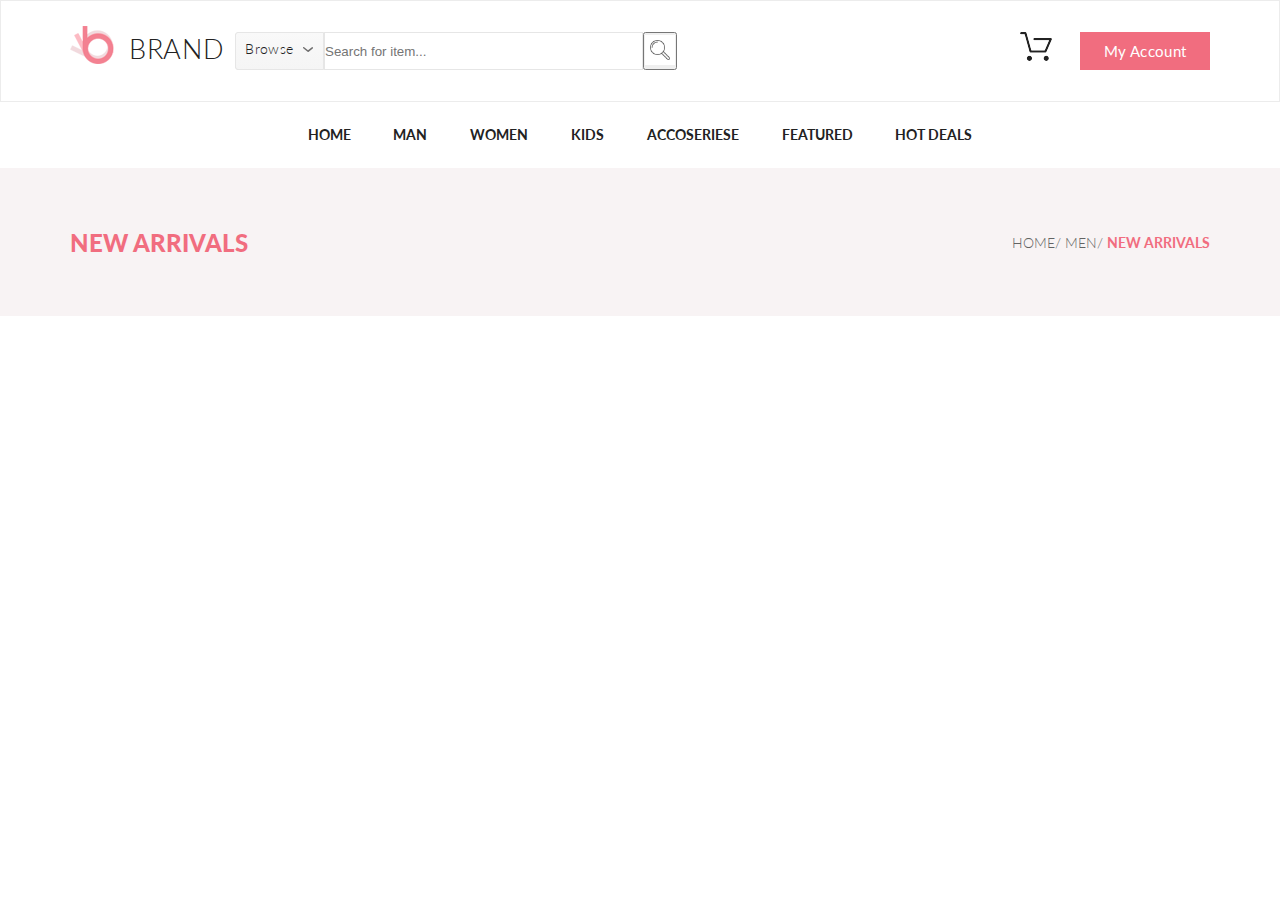
==== checkout.html @ 33805ab3 "homework 5" ====
<!DOCTYPE html>
<html lang="en">
<head>
    <meta charset="UTF-8">
    <meta name="viewport" content="width=device-width, initial-scale=1.0">
    <link rel="stylesheet" href="style/style.css">
    <link rel="preconnect" href="https://fonts.googleapis.com">
    <link rel="preconnect" href="https://fonts.gstatic.com" crossorigin>
    <link href="https://fonts.googleapis.com/css2?family=Lato:wght@900&display=swap" rel="stylesheet">
    <link href="https://fonts.googleapis.com/css2?family=Lato:ital,wght@0,300;0,400;0,700;0,900;1,300&display=swap"
    rel="stylesheet">
    <title>Products</title>
</head>
<body>
    <header>
        <div class="head_nav container">
            <div class="left_butt_head">
                <div class="logo_head">
                    <a class="imgLogo" href="#"><img src="img/logo.png" alt=""></a>
                    <h1 class="logo_text">BRAN<span class="logo_span">D</span></h1>
                </div>
                <div class="browse_searcher">
                    <div class="browseButt">
                        <details class="browse">
                            <summary class="browse_button"><span class="browse_heading">Browse</span> <svg width="11" height="5" viewBox="0 0 11 5" fill="none" xmlns="http://www.w3.org/2000/svg">
                                <path d="M5.00214 5.00214C4.83521 5.00247 4.67343 4.94433 4.54488 4.83782L0.258102 1.2655C0.112196 1.14422 0.0204417 0.969958 0.00302325 0.781035C-0.0143952 0.592112 0.0439493 0.404007 0.165221 0.258101C0.286493 0.112196 0.460759 0.0204417 0.649682 0.00302327C0.838605 -0.0143952 1.02671 0.043949 1.17262 0.165221L5.00214 3.36602L8.83167 0.279536C8.90475 0.220188 8.98884 0.175869 9.0791 0.149125C9.16937 0.122382 9.26403 0.113741 9.35764 0.1237C9.45126 0.133659 9.54198 0.162021 9.6246 0.207156C9.70722 0.252292 9.7801 0.313311 9.83906 0.386705C9.90449 0.460167 9.95405 0.546351 9.98462 0.639855C10.0152 0.733359 10.0261 0.83217 10.0167 0.930097C10.0073 1.02802 9.97784 1.12296 9.93005 1.20895C9.88227 1.29494 9.81723 1.37013 9.73904 1.42982L5.45225 4.88068C5.32002 4.97036 5.16154 5.01312 5.00214 5.00214Z" fill="#6F6E6E"/>
                                </svg>
                                </summary>
                            <div class="browse_box">
                                <h3 class="mega-title">Women</h3>
                                <a href="#" class="mega-link">Dresses</a>
                                <a href="#" class="mega-link">Tops</a>
                                <a href="#" class="mega-link">Sweaters/Knits</a>
                                <a href="#" class="mega-link">Jackets/Coats</a>
                                <a href="#" class="mega-link">Blazers</a>
                                <a href="#" class="mega-link">Denim</a>
                                <a href="#" class="mega-link">Leggings/Pants</a>
                                <a href="#" class="mega-link">Skirts/Shorts</a>
                                <a href="#" class="mega-link">Accessories</a>
                                <h3 class="mega-title">Man</h3>
                                <a href="#" class="mega-link">Dresses</a>
                                <a href="#" class="mega-link">Tops</a>
                                <a href="#" class="mega-link">Sweaters/Knits</a>
                                <a href="#" class="mega-link">Jackets/Coats</a>
                                <a href="#" class="mega-link">Blazers</a>
                                <a href="#" class="mega-link">Denim</a>
                            </div>
                        </details>
                    </div>
                    <div class="searcher">
                        <input class="searcher_input" type="text" placeholder="Search for item...">
                    </div>
                    <button class="subButt"><img class="lupSubBatt" src="img/lupa.png" alt=""></button>
                </div>
            </div>
            <div class="right_butt_head">
                <div class="basketHead">
                    <details class="basket">
                        <summary class="basket_summary"><img src="img/basket.png" alt="" class="basketImg"></summary>
                        <div class="basket_box">
                            <div class="basket_box-content1">
                                <img class="basket_box-img" src="img/basketBoxImg1.png" alt="">
                                <div class="basket_box-text">
                                    <h3 class="basket_box-heading">Rebox Zane</h3>
                                    <div class="basket_box-star">
                                        <img class="basket_star-icon" src="img/starIcon.png" alt="">
                                        <img class="basket_star-icon" src="img/starIcon.png" alt="">
                                        <img class="basket_star-icon" src="img/starIcon.png" alt="">
                                        <img class="basket_star-icon" src="img/starIcon.png" alt="">
                                        <img class="basket_star-icon" src="img/starIcon.png" alt="">
                                    </div>
                                    <p class="basket_price">1  x   $250</p>
                                </div>
                            </div>
                            <div class="basket_box-content2">
                                <img class="basket_box-img" src="img/basketBoxImg2.png" alt="">
                                <div class="basket_box-text">
                                    <h3 class="basket_box-heading">Rebox Zane</h3>
                                    <div class="basket_box-star">
                                        <img class="basket_star-icon" src="img/starIcon.png" alt="">
                                        <img class="basket_star-icon" src="img/starIcon.png" alt="">
                                        <img class="basket_star-icon" src="img/starIcon.png" alt="">
                                        <img class="basket_star-icon" src="img/starIcon.png" alt="">
                                        <img class="basket_star-icon" src="img/starIcon.png" alt="">
                                    </div>
                                    <p class="basket_price">1  x   $250</p>
                                </div>
                            </div>
                            <div class="basket_total-text">
                                <h3 class="basket_total-heading">Total</h3>
                                <p class="basket_total-price">$500.00</p>
                            </div>
                            <button class="basket_box-button">Checkout</button>
                            <button class="basket_box-button basket_box-butt2">Go to cart</button>
                        </div>
                    </details>
                </div>
                <div class="myAccountButt">
                    <button class="account_button">My Account</button>
                </div>
            </div>
        </div>
    </header>
    <article>
        <nav class="navigation">
            <div class="contein">
                <ul class="menu">
                    <li class="menu-list"><a href="#" class="nav__link">Home</a></li>
                    <li class="menu-list"><a href="#" class="nav__link">Man</a>
                    <div class="mega-box">
                        <div class="menu-item">
                            <h3 class="mega-title">Man</h3>
                            <a href="#" class="mega-link">Dresses</a>
                            <a href="#" class="mega-link">Tops</a>
                            <a href="#" class="mega-link">Sweaters/Knits</a>
                            <a href="#" class="mega-link">Jackets/Coats</a>
                            <a href="#" class="mega-link">Blazers</a>
                            <a href="#" class="mega-link">Denim</a>
                            <a href="#" class="mega-link">Leggings/Pants</a>
                            <a href="#" class="mega-link">Skirts/Shorts</a>
                            <a href="#" class="mega-link">Accessories</a>
                        </div>
                        <div class="menu-item">
                            <h3 class="mega-title">Man</h3>
                            <a href="#" class="mega-link">Dresses</a>
                            <a href="#" class="mega-link">Tops</a>
                            <a href="#" class="mega-link">Sweaters/Knits</a>
                            <a href="#" class="mega-link">Jackets/Coats</a>
                            <h3 class="mega-title mega-subtitle">Man</h3>
                            <a href="#" class="mega-link">Dresses</a>
                            <a href="#" class="mega-link">Tops</a>
                            <a href="#" class="mega-link">Sweaters/Knits</a>
                        </div>
                        <div class="menu-item">
                            <h3 class="mega-title">Man</h3>
                            <a href="#" class="mega-link">Dresses</a>
                            <a href="#" class="mega-link">Tops</a>
                            <a href="#" class="mega-link">Sweaters/Knits</a>
                            <a href="#" class="mega-link">Jackets/Coats</a>
                            <img src="img/menu_banner.png" alt="" class="menu_banner">
                        </div>
                    </div>
                    </li>
                    <li class="menu-list center-menu-women"><a href="#" class="nav__link">Women</a>
                        <div class="mega-box menu-element">
                            <div class="menu-item">
                                <h3 class="mega-title">Women</h3>
                                <a href="#" class="mega-link">Dresses</a>
                                <a href="#" class="mega-link">Tops</a>
                                <a href="#" class="mega-link">Sweaters/Knits</a>
                                <a href="#" class="mega-link">Jackets/Coats</a>
                                <a href="#" class="mega-link">Blazers</a>
                                <a href="#" class="mega-link">Denim</a>
                                <a href="#" class="mega-link">Leggings/Pants</a>
                                <a href="#" class="mega-link">Skirts/Shorts</a>
                                <a href="#" class="mega-link">Accessories</a>
                            </div>
                            <div class="menu-item">
                                <h3 class="mega-title">Women</h3>
                                <a href="#" class="mega-link">Dresses</a>
                                <a href="#" class="mega-link">Tops</a>
                                <a href="#" class="mega-link">Sweaters/Knits</a>
                                <a href="#" class="mega-link">Jackets/Coats</a>
                                <h3 class="mega-title mega-subtitle">Women</h3>
                                <a href="#" class="mega-link">Dresses</a>
                                <a href="#" class="mega-link">Tops</a>
                                <a href="#" class="mega-link">Sweaters/Knits</a>
                            </div>
                            <div class="menu-item">
                                <h3 class="mega-title">Women</h3>
                                <a href="#" class="mega-link">Dresses</a>
                                <a href="#" class="mega-link">Tops</a>
                                <a href="#" class="mega-link">Sweaters/Knits</a>
                                <a href="#" class="mega-link">Jackets/Coats</a>
                                <img src="img/menu_banner.png" alt="" class="menu_banner">
                            </div>
                        </div>
                    </li>
                    <li class="menu-list center-menu-kids"><a href="#" class="nav__link">Kids</a>
                        <div class="mega-box menu-element-kid">
                            <div class="menu-item">
                                <h3 class="mega-title">Kids</h3>
                                <a href="#" class="mega-link">Dresses</a>
                                <a href="#" class="mega-link">Tops</a>
                                <a href="#" class="mega-link">Sweaters/Knits</a>
                                <a href="#" class="mega-link">Jackets/Coats</a>
                                <a href="#" class="mega-link">Blazers</a>
                                <a href="#" class="mega-link">Denim</a>
                                <a href="#" class="mega-link">Leggings/Pants</a>
                                <a href="#" class="mega-link">Skirts/Shorts</a>
                                <a href="#" class="mega-link">Accessories</a>
                            </div>
                            <div class="menu-item">
                                <h3 class="mega-title">Kids</h3>
                                <a href="#" class="mega-link">Dresses</a>
                                <a href="#" class="mega-link">Tops</a>
                                <a href="#" class="mega-link">Sweaters/Knits</a>
                                <a href="#" class="mega-link">Jackets/Coats</a>
                                <h3 class="mega-title mega-subtitle">Kids</h3>
                                <a href="#" class="mega-link">Dresses</a>
                                <a href="#" class="mega-link">Tops</a>
                                <a href="#" class="mega-link">Sweaters/Knits</a>
                            </div>
                            <div class="menu-item">
                                <h3 class="mega-title">Kids</h3>
                                <a href="#" class="mega-link">Dresses</a>
                                <a href="#" class="mega-link">Tops</a>
                                <a href="#" class="mega-link">Sweaters/Knits</a>
                                <a href="#" class="mega-link">Jackets/Coats</a>
                                <img src="img/menu_banner.png" alt="" class="menu_banner">
                            </div>
                        </div>
                    </li>
                    <li class="menu-list center-menu-access"><a href="#" class="nav__link">Accoseriese</a>
                        <div class="mega-box menu-element-acces">
                            <div class="menu-item">
                                <h3 class="mega-title">Accoseriese</h3>
                                <a href="#" class="mega-link">Dresses</a>
                                <a href="#" class="mega-link">Tops</a>
                                <a href="#" class="mega-link">Sweaters/Knits</a>
                                <a href="#" class="mega-link">Jackets/Coats</a>
                                <a href="#" class="mega-link">Blazers</a>
                                <a href="#" class="mega-link">Denim</a>
                                <a href="#" class="mega-link">Leggings/Pants</a>
                                <a href="#" class="mega-link">Skirts/Shorts</a>
                                <a href="#" class="mega-link">Accessories</a>
                            </div>
                            <div class="menu-item">
                                <h3 class="mega-title">Accoseriese</h3>
                                <a href="#" class="mega-link">Dresses</a>
                                <a href="#" class="mega-link">Tops</a>
                                <a href="#" class="mega-link">Sweaters/Knits</a>
                                <a href="#" class="mega-link">Jackets/Coats</a>
                                <h3 class="mega-title mega-subtitle">Accoseriese</h3>
                                <a href="#" class="mega-link">Dresses</a>
                                <a href="#" class="mega-link">Tops</a>
                                <a href="#" class="mega-link">Sweaters/Knits</a>
                            </div>
                            <div class="menu-item">
                                <h3 class="mega-title">Accoseriese</h3>
                                <a href="#" class="mega-link">Dresses</a>
                                <a href="#" class="mega-link">Tops</a>
                                <a href="#" class="mega-link">Sweaters/Knits</a>
                                <a href="#" class="mega-link">Jackets/Coats</a>
                                <img src="img/menu_banner.png" alt="" class="menu_banner">
                            </div>
                        </div>
                    </li>
                    <li class="menu-list last"><a href="#" class="nav__link">Featured</a>
                        <div class="mega-box">
                            <div class="menu-item">
                                <h3 class="mega-title">Featured</h3>
                                <a href="#" class="mega-link">Dresses</a>
                                <a href="#" class="mega-link">Tops</a>
                                <a href="#" class="mega-link">Sweaters/Knits</a>
                                <a href="#" class="mega-link">Jackets/Coats</a>
                                <a href="#" class="mega-link">Blazers</a>
                                <a href="#" class="mega-link">Denim</a>
                                <a href="#" class="mega-link">Leggings/Pants</a>
                                <a href="#" class="mega-link">Skirts/Shorts</a>
                                <a href="#" class="mega-link">Accessories</a>
                            </div>
                            <div class="menu-item">
                                <h3 class="mega-title">Featured</h3>
                                <a href="#" class="mega-link">Dresses</a>
                                <a href="#" class="mega-link">Tops</a>
                                <a href="#" class="mega-link">Sweaters/Knits</a>
                                <a href="#" class="mega-link">Jackets/Coats</a>
                                <h3 class="mega-title mega-subtitle">Featured</h3>
                                <a href="#" class="mega-link">Dresses</a>
                                <a href="#" class="mega-link">Tops</a>
                                <a href="#" class="mega-link">Sweaters/Knits</a>
                            </div>
                            <div class="menu-item">
                                <h3 class="mega-title">Featured</h3>
                                <a href="#" class="mega-link">Dresses</a>
                                <a href="#" class="mega-link">Tops</a>
                                <a href="#" class="mega-link">Sweaters/Knits</a>
                                <a href="#" class="mega-link">Jackets/Coats</a>
                                <img src="img/menu_banner.png" alt="" class="menu_banner">
                            </div>
                        </div>
                    </li>
                    <li class="menu-list last"><a href="#" class="nav__link">Hot Deals</a>
                        <div class="mega-box">
                            <div class="menu-item">
                                <h3 class="mega-title">Hot Deals</h3>
                                <a href="#" class="mega-link">Dresses</a>
                                <a href="#" class="mega-link">Tops</a>
                                <a href="#" class="mega-link">Sweaters/Knits</a>
                                <a href="#" class="mega-link">Jackets/Coats</a>
                                <a href="#" class="mega-link">Blazers</a>
                                <a href="#" class="mega-link">Denim</a>
                                <a href="#" class="mega-link">Leggings/Pants</a>
                                <a href="#" class="mega-link">Skirts/Shorts</a>
                                <a href="#" class="mega-link">Accessories</a>
                            </div>
                            <div class="menu-item">
                                <h3 class="mega-title">Hot Deals</h3>
                                <a href="#" class="mega-link">Dresses</a>
                                <a href="#" class="mega-link">Tops</a>
                                <a href="#" class="mega-link">Sweaters/Knits</a>
                                <a href="#" class="mega-link">Jackets/Coats</a>
                                <h3 class="mega-title mega-subtitle">Hot Deals</h3>
                                <a href="#" class="mega-link">Dresses</a>
                                <a href="#" class="mega-link">Tops</a>
                                <a href="#" class="mega-link">Sweaters/Knits</a>
                            </div>
                            <div class="menu-item">
                                <h3 class="mega-title">Hot Deals</h3>
                                <a href="#" class="mega-link">Dresses</a>
                                <a href="#" class="mega-link">Tops</a>
                                <a href="#" class="mega-link">Sweaters/Knits</a>
                                <a href="#" class="mega-link">Jackets/Coats</a>
                                <img src="img/menu_banner.png" alt="" class="menu_banner">
                            </div>
                        </div>
                    </li>
                </ul>
            </div>
        </nav>
    </article>
    <section>
        <div class="product-content">
            <div class="main-content container">
                <h1 class="main-content_title">New Arrivals</h1>
                <div class="main-content_nav">
                    <a href="#" class="main-content_nav">Home/</a>
                    <a href="#" class="main-content_nav">Men/</a>
                    <a href="#" class="main-content_nav main-content_current">New Arrivals</a>
                </div>
            </div>
        </div>
    </section>
</body>
</html>
---- style/style.css ----
* {
  margin: 0;
  padding: 0;
  text-decoration: none;
}

body {
  box-sizing: border-box;
  scroll-behavior: smooth;
  margin: 0 auto;
}

.container {
  margin: 0 auto;
  max-width: 1140px;
}

header {
  min-height: 100px;
  background-color: #ffffff;
  border: 1px solid #ececec;
  margin: 0 auto;
}

.logo_head {
  width: 59px;
  height: 51px;
}

.logo_text {
  font-family: Lato;
  font-size: 27px;
  line-height: 15px;
  font-weight: 300;
  text-transform: uppercase;
  letter-spacing: 0.025em;
  color: #222222;
  margin-top: 40px;
}
.logo_text_span {
  font-weight: 900;
  color: #f16d7f;
}

.logo_head {
  width: 168px;
  display: flex;
}

.imgLogo {
  width: 59px;
  height: 51px;
  margin-top: 25px;
}

.head_nav {
  display: flex;
  justify-content: space-between;
}

.left_butt_head {
  width: 607px;
  display: flex;
  justify-content: space-between;
}

.browse_searcher {
  width: 450px;
  display: flex;
  gap: 0;
  margin-top: 31px;
  height: 38px;
}

.browseButt {
  position: relative;
}

.browse {
  width: 87px;
  background-color: #cdcdcc;
  background-image: linear-gradient(180deg, #f9f9f9 0%, #f5f5f5 100%);
  border: 1px solid #e6e6e6;
  border-radius: 3px 0px 0px 3px;
  height: 36px;
  cursor: pointer;
}
.browse_button {
  display: flex;
  justify-content: space-evenly;
  align-items: center;
}
.browse_heading {
  font-family: Lato;
  font-size: 14px;
  line-height: 32px;
  font-weight: 300;
  letter-spacing: 0.025em;
  color: #222222;
}
.browse_box {
  width: 262px;
  height: 530px;
  background-color: #ffffff;
  border-radius: 5px;
  position: absolute;
  padding-left: 20px;
  z-index: 2;
  margin-top: 25px;
  box-shadow: 6px 3px 35px rgba(0, 0, 0, 0.21);
}
.browse_box::before {
  content: "";
  display: block;
  width: 16px;
  height: 16px;
  background-color: #fff;
  position: absolute;
  top: -9px;
  left: 61px;
  transform: rotate(45deg);
  border-top: 1px solid #e8e8e8;
  border-left: 1px solid #e8e8e8;
}

.searcher_input {
  width: 317px;
  background-color: #ffffff;
  border: 1px solid #e6e6e6;
  height: 36px;
}
.searcher .subButt {
  border: none;
}

.lupSubBatt {
  width: 20px;
  height: 20px;
  padding: 5px 5px 5px 5px;
  background-color: #ffffff;
  border: none;
  cursor: pointer;
}

.right_butt_head {
  width: 190px;
  display: flex;
  justify-content: space-between;
  margin-top: 31px;
}

.basketHead {
  position: relative;
}

.basket_summary {
  display: flex;
}
.basket_box {
  position: absolute;
  width: 230px;
  background-color: #ffffff;
  border-radius: 5px;
  margin-top: 16px;
  padding: 17px 21px;
  border: 1px solid #eeecec;
}
.basket_box::before {
  content: "";
  display: block;
  width: 16px;
  height: 16px;
  background-color: #fff;
  position: absolute;
  top: -9px;
  left: 6px;
  transform: rotate(45deg);
  border-top: 1px solid #e8e8e8;
  border-left: 1px solid #e8e8e8;
}
.basket_box-content1 {
  display: flex;
  justify-content: start;
  gap: 14px;
  width: 230px;
  border-bottom: 1px solid #e8e8e8;
  margin-bottom: 12px;
  padding-bottom: 16px;
}
.basket_box-content2 {
  display: flex;
  justify-content: start;
  gap: 14px;
  width: 230px;
  border-bottom: 1px solid #e8e8e8;
  margin-bottom: 12px;
  padding-bottom: 16px;
}
.basket_box-text {
  display: flex;
  flex-direction: column;
  gap: 10px;
  margin-top: 10px;
}
.basket_star-icon {
  width: 11px;
  height: 11px;
}
.basket_box-heading {
  font-family: Lato;
  font-size: 12px;
  line-height: 1.2;
  font-weight: 700;
  text-transform: uppercase;
  color: #222222;
}
.basket_price {
  font-family: Lato;
  font-size: 12px;
  line-height: 1.2;
  font-weight: 400;
  text-transform: uppercase;
  color: #f16d7f;
}
.basket_total-text {
  display: flex;
  justify-content: space-between;
  margin-bottom: 19px;
}
.basket_total-heading {
  font-family: Lato;
  font-size: 16px;
  line-height: 1.2;
  font-weight: 700;
  text-transform: uppercase;
  color: #222222;
}
.basket_total-price {
  font-family: Lato;
  font-size: 16px;
  line-height: 1.2;
  font-weight: 700;
  text-transform: uppercase;
  color: #222222;
}
.basket_box-button {
  width: 225px;
  height: 50px;
  background: none;
  border-color: #ff6a6a;
  color: #f26376;
  font-size: 16px;
  font-family: Lato;
  font-style: normal;
  font-weight: 400;
  line-height: normal;
  cursor: pointer;
}
.basket_box-button:hover {
  background: #ff6a6a;
  color: white;
  border: none;
}
.basket_box-butt2 {
  margin-top: 12px;
}

.basketImg {
  width: 32px;
  height: 29px;
  color: #222222;
  cursor: pointer;
}

.account_button {
  width: 130px;
  height: 38px;
  background-color: #f16d7f;
  font-family: Lato;
  font-size: 15px;
  line-height: 32px;
  font-weight: 400;
  letter-spacing: 0.025em;
  color: #ffffff;
  border: none;
}

.menu {
  max-width: 685px;
  margin: 0 auto;
  display: block;
  text-align: justify;
  list-style: none;
}
@supports (display: flex) {
  .menu {
    width: 685px;
    margin: 0 auto;
    display: flex;
    justify-content: space-between;
    list-style: none;
  }
}

.menu {
  width: 685px;
  margin: 0 auto;
  display: flex;
  justify-content: space-between;
  list-style: none;
}

.menu-list {
  display: inline;
  position: relative;
  padding: 20px 10px;
}

.nav__link {
  font-family: Lato;
  font-size: 14px;
  line-height: 26px;
  font-weight: 700;
  text-transform: uppercase;
  color: #222222;
}

.mega-box {
  padding: 20px;
  border: 1px solid #e8e8e8;
  background-color: #fff;
  border-radius: 5px;
  position: absolute;
  top: 52px;
  left: -10px;
  display: none;
}

.mega-box::before {
  content: "";
  display: block;
  width: 16px;
  height: 16px;
  background-color: #fff;
  position: absolute;
  top: -8px;
  left: 28px;
  transform: rotate(45deg);
  border-top: 1px solid #e8e8e8;
  border-left: 1px solid #e8e8e8;
}

.mega-title {
  width: 235px;
  border-bottom: 1px solid #e8e8e8;
  font-family: Lato;
  font-size: 14px;
  line-height: 32px;
  font-weight: 400;
  text-transform: uppercase;
  letter-spacing: 0.025em;
  color: #232323;
  margin-bottom: 16px;
}

.mega-subtitle {
  margin-top: 15px;
  margin-bottom: 8px;
}

.mega-link {
  font-family: Lato;
  font-size: 14px;
  line-height: 28px;
  font-weight: 400;
  letter-spacing: 0.025em;
  color: #646464;
  display: block;
  text-decoration: none;
}

.mega-link:hover {
  color: #f16d7f;
}

.menu-item {
  margin-right: 46px;
}

.menu-item:last-of-type {
  margin-right: 0;
}

.menu-list:hover .mega-box {
  display: flex;
}

.last:hover .mega-box {
  right: 0;
  left: auto;
}

.last:hover .mega-box::before {
  right: 39px;
  left: auto;
}

.menu-element {
  left: -100px;
}

.menu-element-kid {
  left: -200px;
}

.center-menu-women:hover .mega-box::before {
  right: auto;
  left: 131px;
}

.center-menu-kids:hover .mega-box::before {
  right: auto;
  left: 215px;
}

.menu-element-acces {
  left: -275px;
}

.center-menu-access:hover .mega-box::before {
  right: auto;
  left: 325px;
}

.menu_banner {
  width: 255px;
  height: 118px;
  background-color: #efefef;
  margin-top: 15px;
}

.main_content {
  margin: 0 auto;
  width: 1600px;
  height: 665px;
}

.mainContText {
  position: relative;
  margin-top: -397px;
  margin-left: 227px;
  width: 521px;
  height: 110px;
  border-left: 12px solid #f16d7f;
  padding-left: 16px;
  z-index: 0;
}

.promo__title {
  font-family: Lato;
  font-size: 60px;
  line-height: 1.2;
  font-weight: 900;
  letter-spacing: 0.025em;
  color: #222222;
}

.promo__heading {
  font-size: 40px;
}

.promo__span {
  font-size: 40px;
  color: #f16d7f;
}

.first_card {
  display: flex;
  justify-content: space-between;
  gap: 20px;
  margin-top: 98px;
}

.leftCard1 {
  display: grid;
  grid-template-rows: 1fr;
  gap: 20px;
}

.rightCard1 {
  display: grid;
  grid-template-rows: 1fr;
  gap: 20px;
}

.textLeftCard1 {
  position: relative;
  margin-top: -825px;
  display: grid;
  grid-template-rows: 1fr 1fr;
  gap: 310px;
}

.topTextLC1 {
  width: 180px;
  height: 82px;
  background-color: #ffffff;
}

.topTextLeftCard1 {
  width: 148px;
  margin-top: 15px;
  padding-left: 19px;
  font-family: Lato;
  font-size: 18px;
  line-height: 1.2;
  font-weight: 900;
  text-transform: uppercase;
  letter-spacing: 0.025em;
  color: #222222;
}

.topTextLeftCard1 span {
  font-size: 30px;
  color: #f16d7f;
}

.botTextLC1 {
  width: 235px;
  height: 82px;
  background-color: #ffffff;
}

.botTextLeftCard1 {
  margin-top: 15px;
  padding-left: 19px;
  font-family: Lato;
  font-size: 18px;
  line-height: 1.2;
  font-weight: 900;
  text-transform: uppercase;
  letter-spacing: 0.025em;
  color: #222222;
}

.botTextLeftCard1 span {
  font-size: 30px;
  color: #f16d7f;
}

.textRightCard1 {
  height: 500px;
  position: relative;
  margin-top: -825px;
  display: grid;
  grid-template-rows: 1fr 1fr;
  gap: 70px;
}

.topTextRC1 {
  width: 180px;
  height: 82px;
  background-color: #ffffff;
}

.topTextRightCard1 {
  width: 148px;
  margin-top: 15px;
  padding-left: 19px;
  font-family: Lato;
  font-size: 18px;
  line-height: 1.2;
  font-weight: 900;
  text-transform: uppercase;
  letter-spacing: 0.025em;
  color: #222222;
}

.topTextRightCard1 span {
  font-size: 30px;
  color: #f16d7f;
}

.botTextRC1 {
  width: 235px;
  height: 82px;
  background-color: #ffffff;
}

.botTextRightCard1 {
  margin-top: 15px;
  padding-left: 19px;
  font-family: Lato;
  font-size: 18px;
  line-height: 1.2;
  font-weight: 900;
  text-transform: uppercase;
  letter-spacing: 0.025em;
  color: #222222;
}

.botTextRightCard1 span {
  font-size: 30px;
  color: #f16d7f;
}

.second_cards {
  margin-bottom: 100px;
}

.titleSecCard {
  text-align: center;
  margin-bottom: 48px;
  margin-top: 80px;
}

.titleSecCard h1 {
  color: #222;
  font-family: Lato;
  font-size: 30px;
  font-style: normal;
  font-weight: 400;
  line-height: normal;
}

.titleSecCard p {
  color: #9f9f9f;
  font-family: Lato;
  font-size: 14px;
  font-style: normal;
  font-weight: 400;
  line-height: normal;
}

.card2 {
  padding-bottom: 24px;
  position: relative;
}

.card2:hover {
  box-shadow: 6px 3px 35px rgba(0, 0, 0, 0.21);
}

.card2 img {
  width: 261px;
  height: 280px;
  margin-bottom: 25px;
}

.card2 h1 {
  color: #000;
  font-family: Lato;
  font-size: 13px;
  font-style: normal;
  font-weight: 400;
  line-height: normal;
  margin-bottom: 12px;
  padding-left: 16px;
}

.card2 h2 {
  color: #f16d7f;
  font-family: Lato;
  font-size: 16px;
  font-style: normal;
  font-weight: 400;
  line-height: normal;
  padding-left: 16px;
}

.secondCards {
  display: grid;
  grid-template-columns: 1fr 1fr 1fr 1fr;
  grid-template-rows: 1fr 1fr;
  gap: 30px;
  margin-bottom: 48px;
}

.butt2 {
  display: flex;
  justify-content: center;
}

.batt button {
  font-family: Lato;
}

.butt2 button {
  width: 212px;
  height: 48px;
  background: none;
  border-color: #ff6a6a;
  color: #f26376;
  font-size: 16px;
  font-family: Lato;
  font-style: normal;
  font-weight: 400;
  line-height: normal;
  margin-bottom: 60px;
  cursor: pointer;
}

.butt2 .butt:hover {
  background: #ff6a6a;
  color: white;
  border: none;
}

.secCartButt {
  position: absolute;
  left: 67px;
  top: 120px;
  border: 1px solid white;
  color: white;
  width: 122px;
  height: 30px;
  background: none;
  font-family: Lato;
  font-size: 14px;
  font-style: normal;
  font-weight: 400;
  line-height: normal;
  display: flex;
  align-items: center;
  gap: 5px;
  opacity: 0;
  cursor: pointer;
}

.secCartButt svg {
  /* margin-right: 11px; */
}

.card2:hover .imgCard2 {
  filter: brightness(40%);
  filter: blur(60%);
}

.card2:hover .secCartButt {
  opacity: 1;
}

.bannerCont {
  width: 767px;
  height: 529px;
}

.fird_content {
  display: flex;
  justify-content: space-between;
  margin-bottom: 97px;
}

.fCard {
  width: 275px;
  display: flex;
  justify-content: space-between;
}

.textFirdCont {
  display: flex;
  flex-direction: column;
  gap: 62px;
  padding: 36px 48px;
  background-color: #222224;
}

.textFirdCard h3 {
  font-family: Lato;
  font-size: 20px;
  line-height: 1.2;
  font-weight: 700;
  letter-spacing: 0.025em;
  color: #fbfbfb;
  margin-bottom: 17px;
}

.textFirdCard p {
  width: 220px;
  font-family: Lato;
  font-size: 14px;
  line-height: 24px;
  font-weight: 300;
  letter-spacing: 0.025em;
  color: #fbfbfb;
}

.backImg {
  width: 1600px;
  margin: 0 auto;
  height: 448px;
  filter: opacity(50%);
}

.subscribe {
  margin-bottom: 239px;
}

.subsConteiner {
  position: relative;
  margin-top: -448px;
  display: flex;
  justify-content: space-around;
  text-align: center;
  padding-top: 86px;
}

.subsConteiner .subsCard2 {
  padding-top: 64px;
}

.subsCard img {
  width: 83px;
  height: 83px;
}

.subsCard h4 {
  width: 359.449px;
  height: 99px;
  color: #222224;
  text-align: center;
  font-family: Lato;
  font-size: 20px;
  font-style: normal;
  font-weight: 400;
  line-height: normal;
  padding-top: 32px;
}

.subsCard2 h2 {
  color: #222224;
  font-family: Lato;
  font-size: 24px;
  font-style: normal;
  font-weight: 700;
  line-height: 167.2%;
}

.subsCard2 h4 {
  color: #222224;
  font-family: Lato;
  font-size: 14px;
  font-style: normal;
  font-weight: 700;
  line-height: 167.2%;
}

.searcher2 {
  display: flex;
  margin-top: 32px;
}

.searcher2 input {
  border: none;
  border-radius: 25px 0 0 25px;
  width: 256px;
  height: 49px;
  background-color: #e1e1e1;
}

.searcher2 button {
  width: 100px;
  height: 49px;
  border: none;
  background-color: #f16d7f;
  border-radius: 0 25px 25px 0;
}

.textInInfo {
  width: 428px;
  font-family: Lato;
  font-size: 14px;
  line-height: 24px;
  font-weight: 300;
  letter-spacing: 0.025em;
  color: #898989;
}

.logoInbottom {
  margin-bottom: 29px;
}

.listLink {
  font-family: Lato;
  font-size: 16px;
  line-height: 59px;
  font-weight: 400;
  letter-spacing: 0.025em;
  color: #898989;
}

.listTopFoot {
  display: grid;
  grid-template-columns: 1fr 1fr 1fr;
  margin-top: 35px;
}

.UlList {
  display: grid;
  grid-template-rows: repeat(6, 2.6em);
  height: 188px;
}

.UlList h1 {
  font-family: Lato;
  font-size: 18px;
  line-height: 26px;
  font-weight: 700;
  letter-spacing: 0.025em;
  color: #f16d7f;
}

.top_footer_content {
  display: grid;
  grid-template-columns: 1fr 1fr;
}

footer {
  background: #e6e6e6;
  height: 79px;
  margin: 0 auto;
  margin-top: 78px;
}

.foot {
  display: flex;
  justify-content: space-between;
}

.foot p {
  color: #7a7a7a;
  font-family: Lato;
  font-size: 16px;
  font-style: normal;
  font-weight: 400;
  line-height: normal;
  padding-top: 30px;
}

.social {
  display: flex;
  justify-content: space-between;
  width: 148px;
  height: 32px;
  padding-top: 24px;
}

.socialIcon {
  width: 16px;
  height: 16px;
  background-color: #ffffff;
  padding: 8px 8px 8px 8px;
}

.socialIcon:hover {
  fill: white;
  background: #f16d7f;
}

.product-content {
  margin: 0 auto;
  height: 148px;
  background-color: #f8f3f4;
}

.main-content {
  display: flex;
  justify-content: space-between;
  padding-top: 65px;
}
.main-content_title {
  font-family: Lato;
  font-size: 24px;
  line-height: 20px;
  font-weight: 900;
  text-transform: uppercase;
  color: #f16d7f;
}
.main-content_nav {
  font-family: Lato;
  font-size: 14px;
  line-height: 20px;
  font-weight: 300;
  text-transform: uppercase;
  color: #636363;
}
.main-content_current {
  font-weight: 700;
  color: #f16d7f;
}

.productCardCont {
  margin-top: 60px;
  display: flex;
  gap: 49px;
}

.sort-menu {
  display: flex;
  flex-direction: column;
  gap: 18px;
  position: relative;
}
.sort-menu_category {
  width: 243px;
  display: flex;
  flex-direction: column;
}
.sort-menu_category[open] .sort-menu_category {
  height: 450px;
}
.sort-menu_category-summary {
  border-left: 5px solid #f16d7f;
  height: 37px;
  font-family: Lato;
  font-size: 14px;
  line-height: 20px;
  font-weight: 700;
  text-transform: uppercase;
  color: #ef5b70;
  display: flex;
  align-items: center;
  padding-left: 11px;
  cursor: pointer;
  border-bottom: 1px solid #ebebeb;
}
.sort-menu_link {
  text-decoration: none;
  font-family: Lato;
  font-size: 14px;
  line-height: 33px;
  font-weight: 400;
  color: #6f6e6e;
  padding-left: 11px;
}
.sort-menu_link:hover {
  color: #f16d7f;
}
.sort-menu_brand {
  width: 243px;
  display: flex;
  flex-direction: column;
}
.sort-menu_brand-summary {
  border-left: 5px solid #f16d7f;
  height: 37px;
  font-family: Lato;
  font-size: 14px;
  line-height: 20px;
  font-weight: 700;
  text-transform: uppercase;
  color: #ef5b70;
  display: flex;
  align-items: center;
  padding-left: 11px;
  cursor: pointer;
  border-bottom: 1px solid #ebebeb;
}
.sort-menu_designer {
  width: 243px;
  display: flex;
  flex-direction: column;
}

.product-cards_filtr {
  display: flex;
  justify-content: space-between;
  width: 846px;
}
.product-cards_filtr-heading {
  font-family: Lato;
  font-size: 14px;
  line-height: 20px;
  font-weight: 700;
  text-transform: uppercase;
  color: #6f6e6e;
}
.product-cards_trending-box {
  width: 215px;
  display: flex;
  gap: 8px;
  flex-wrap: wrap;
  margin-top: 24px;
}
.product-cards_trending-link {
  border-right: 1px solid #f3f3f3;
  padding-right: 8px;
  font-family: "Open Sans";
  font-size: 14px;
  line-height: 20px;
  font-weight: 400;
  text-transform: uppercase;
  color: #6f6e6e;
}
.product-cards_trending-link-last {
  border: none;
}
.product-cards_size-box {
  width: 205px;
  display: flex;
  flex-wrap: wrap;
  gap: 11px;
  margin-top: 24px;
}
.product-cards_size-check {
  display: flex;
  gap: 6px;
  font-family: "Open Sans";
  font-size: 14px;
  line-height: 20px;
  font-weight: 400;
  text-transform: uppercase;
  color: #6f6e6e;
}
.product-cards_price-range {
  width: 262px;
  margin-top: 24px;
}
.product-cards_price-input {
  width: 262px;
}
.product-cards_sortBy {
  display: flex;
  margin-left: 10px;
}
.product-cards_sortByText {
  width: 65px;
  height: 30px;
  font-family: Lato;
  font-size: 14px;
  line-height: 26px;
  font-weight: 400;
  color: #6f6e6e;
  background-color: #ffffff;
  border: 1px solid #ebebeb;
  padding-left: 5px;
  border-right: none;
  display: flex;
  align-items: center;
  justify-content: center;
}
.product-cards_sortBy-summary {
  display: flex;
  justify-content: space-around;
  align-items: center;
  width: 86px;
  height: 30px;
  border: 1px solid #ebebeb;
  font-family: Lato;
  font-size: 14px;
  line-height: 26px;
  font-weight: 400;
  color: #6f6e6e;
  background-color: #ffffff;
  padding-left: 5px;
}
.product-cards_bottom-filter {
  width: 846px;
  height: 50px;
  background-color: #f3f3f3;
  display: flex;
  align-items: center;
  gap: 10px;
  margin-top: 42px;
  margin-bottom: 48px;
}
.product-cards_show {
  display: flex;
}
.product-cards_show-summary {
  display: flex;
  justify-content: space-around;
  align-items: center;
  width: 62px;
  height: 30px;
  border: 1px solid #ebebeb;
  font-family: Lato;
  font-size: 14px;
  line-height: 26px;
  font-weight: 400;
  color: #6f6e6e;
  background-color: #ffffff;
  padding-left: 5px;
}
.product-cards_card {
  display: grid;
  grid-template-columns: 1fr 1fr 1fr;
  grid-template-rows: 1fr 1fr 1fr;
  gap: 30px;
}

.fird-card {
  height: 341px;
  background: #222224;
  margin: 0 auto;
}
.fird-card_firdCards {
  display: flex;
  justify-content: space-between;
  padding-top: 104px;
}
.fird-card_fCard {
  text-align: center;
}
.fird-card_icon {
  height: 40px;
}
.fird-card_heading {
  color: #fbfbfb;
  font-family: Lato;
  font-size: 19.96px;
  font-style: normal;
  font-weight: 400;
  line-height: normal;
  margin-top: 19px;
  margin-bottom: 16px;
}
.fird-card_text {
  width: 360px;
  color: #fbfbfb;
  font-family: Lato;
  font-size: 13.972px;
  font-style: normal;
  font-weight: 300;
  line-height: normal;
}

.singleMainImg {
  display: flex;
  justify-content: center;
  height: 777px;
  background-color: #f7f7f7;
  border: 1px solid #eaeaea;
  z-index: 1;
}
.singleMainImg_img {
  width: 597px;
  height: 724px;
}

.collection-box {
  width: 1141px;
  height: 730px;
  background-color: #ffffff;
  border: 1px solid #eaeaea;
  margin-top: -83px;
  position: relative;
  z-index: 0;
  margin-bottom: 120px;
}
.collection-box_block {
  display: flex;
  flex-direction: column;
  align-items: center;
  margin-top: 73px;
}
.collection-box_title {
  font-family: Lato;
  font-size: 14px;
  line-height: 24px;
  font-weight: 700;
  color: #f16d7f;
  border-bottom: 1px solid #eaeaea;
  width: 162px;
  padding-bottom: 14px;
  margin-bottom: 17px;
}
.collection-box_heading {
  font-family: Lato;
  font-size: 18px;
  line-height: 24px;
  font-weight: 900;
  text-transform: uppercase;
  color: #4d4d4d;
  margin-bottom: 64px;
}
.collection-box_info-text {
  width: 622px;
  text-align: center;
  justify-content: center;
  padding-bottom: 43px;
  border-bottom: 1px solid #eaeaea;
  margin-bottom: 63px;
}
.collection-box_text {
  font-family: Lato;
  font-size: 14px;
  line-height: 24px;
  font-weight: 300;
  color: #5e5e5e;
  text-align: center;
  margin-bottom: 28px;
}
.collection-box_character {
  display: flex;
  justify-content: center;
  gap: 44px;
  margin-bottom: 37px;
}
.collection-box_material {
  font-family: Lato;
  font-size: 14px;
  line-height: 24px;
  font-weight: 700;
  color: #b9b9b9;
}
.collection-box_material-span {
  color: #2f2f2f;
}
.collection-box_price {
  font-family: Lato;
  font-size: 24px;
  line-height: 24px;
  font-weight: 700;
  color: #ef5b70;
}
.collection-box_filter {
  width: 537px;
  display: flex;
  justify-content: space-between;
}
.collection-box_filter-heading {
  font-family: Lato;
  font-size: 14px;
  line-height: 24px;
  font-weight: 700;
  color: #2f2f2f;
  margin-bottom: 16px;
}
.collection-box_summary {
  width: 144px;
  height: 35px;
  background-color: #ffffff;
  border: 1px solid #eaeaea;
  display: flex;
  gap: 87px;
  align-items: center;
  font-family: Lato;
  font-size: 13px;
  line-height: 24px;
  font-weight: 400;
  color: #bcbcbc;
  padding-left: 15px;
}
.collection-box_button {
  width: 537px;
  height: 48px;
  background: none;
  border-color: #ff6a6a;
  color: #f26376;
  font-size: 16px;
  font-family: Lato;
  font-style: normal;
  font-weight: 400;
  line-height: normal;
  margin-bottom: 60px;
  cursor: pointer;
  margin-top: 28px;
}
.collection-box_button:hover {
  background: #ff6a6a;
  color: white;
  border: none;
}

.single-card_box {
  display: flex;
  justify-content: space-between;
  margin-bottom: 73px;
}
.single-card_card {
  position: relative;
}
.single-card_card:hover {
  box-shadow: 6px 3px 35px rgba(0, 0, 0, 0.21);
}
.single-card_title {
  font-family: Lato;
  font-size: 24px;
  line-height: 20px;
  font-weight: 900;
  text-transform: uppercase;
  color: #4d4d4d;
  margin-bottom: 72px;
  text-align: center;
}
.single-card_icon {
  width: 261px;
  height: 280px;
  margin-bottom: 25px;
}
.single-card_heading {
  color: #000;
  font-family: Lato;
  font-size: 13px;
  font-style: normal;
  font-weight: 400;
  line-height: normal;
  margin-bottom: 12px;
  padding-left: 16px;
}
.single-card_price {
  color: #f16d7f;
  font-family: Lato;
  font-size: 16px;
  font-style: normal;
  font-weight: 400;
  line-height: normal;
  padding-left: 16px;
  margin-bottom: 21px;
}
.single-card_button {
  position: absolute;
  left: 67px;
  top: 120px;
  border: 1px solid white;
  color: white;
  width: 122px;
  height: 30px;
  background: none;
  font-family: Lato;
  font-size: 14px;
  font-style: normal;
  font-weight: 400;
  line-height: normal;
  display: flex;
  align-items: center;
  gap: 5px;
  opacity: 0;
  cursor: pointer;
}
.single-card_card:hover .single-card_button {
  opacity: 1;
}
.single-card_card:hover .single-card_icon {
  filter: brightness(40%);
  filter: blur(60%);
}/*# sourceMappingURL=style.css.map */
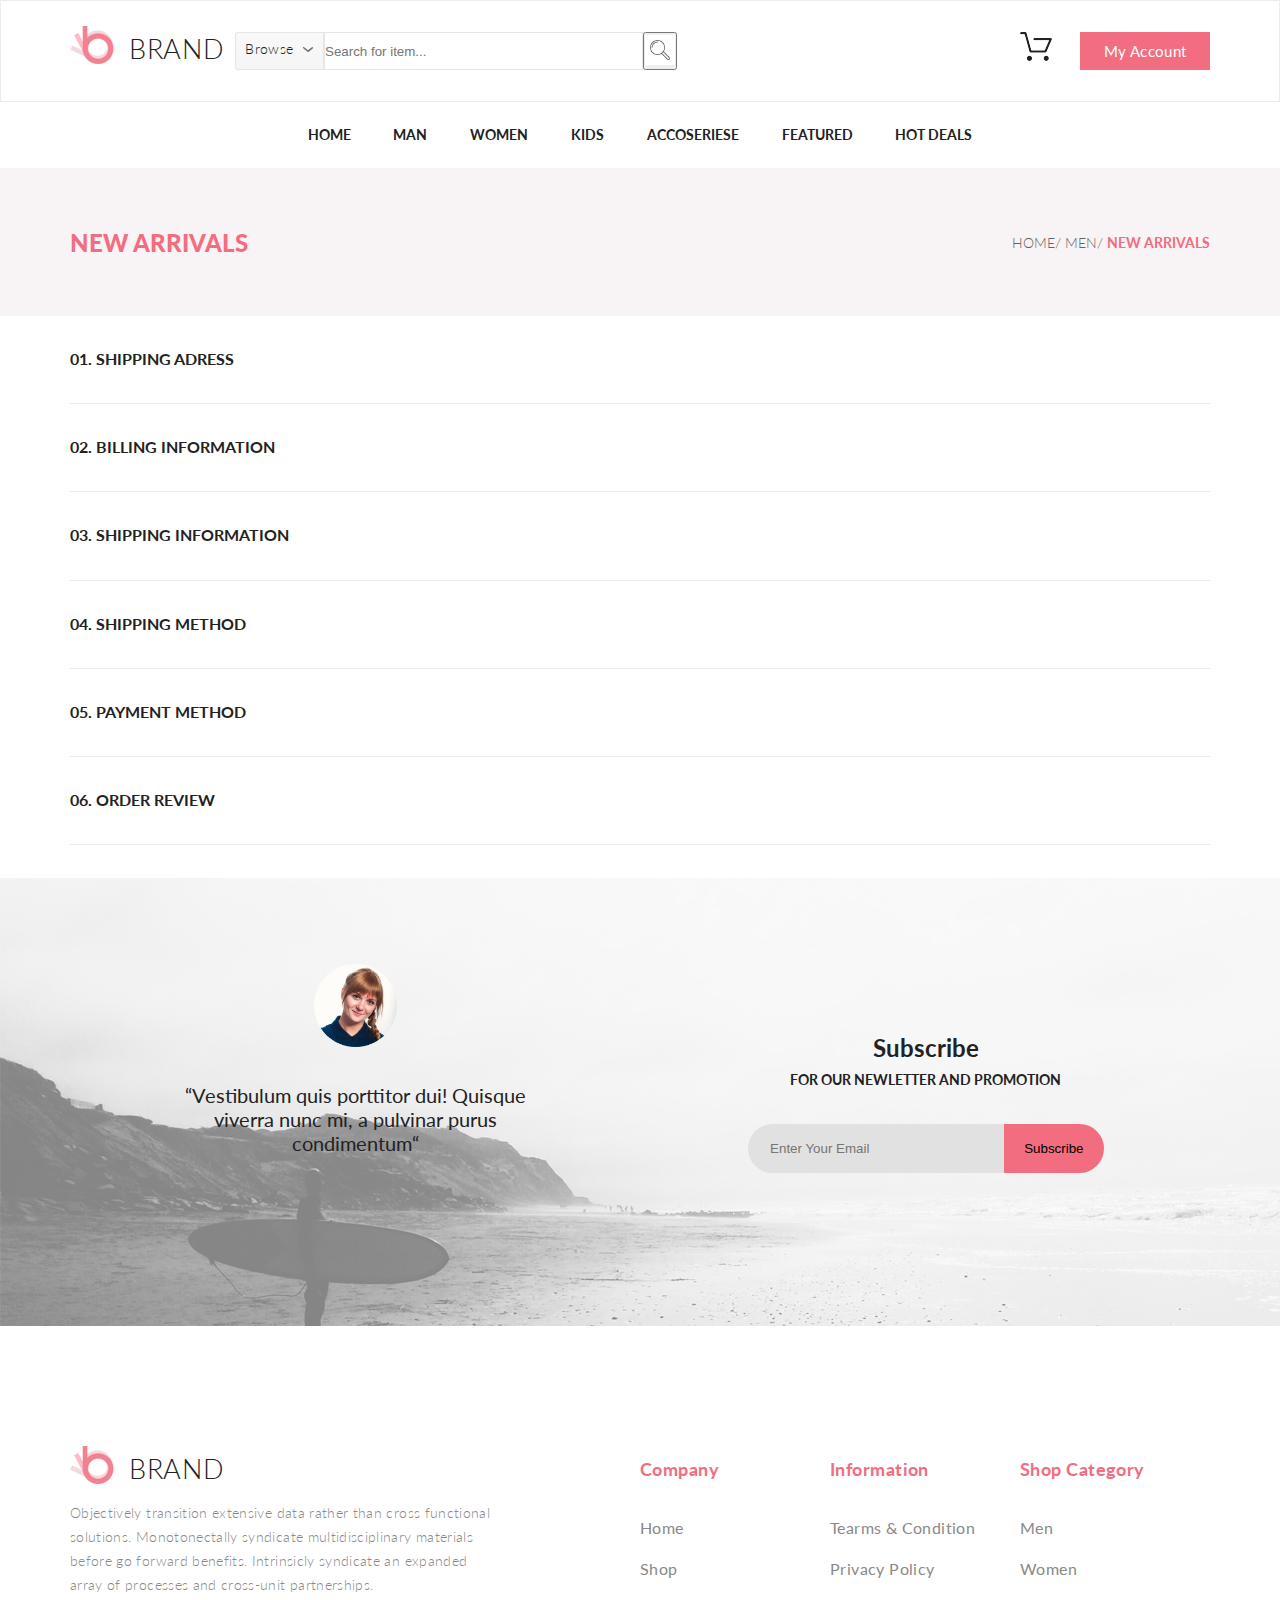
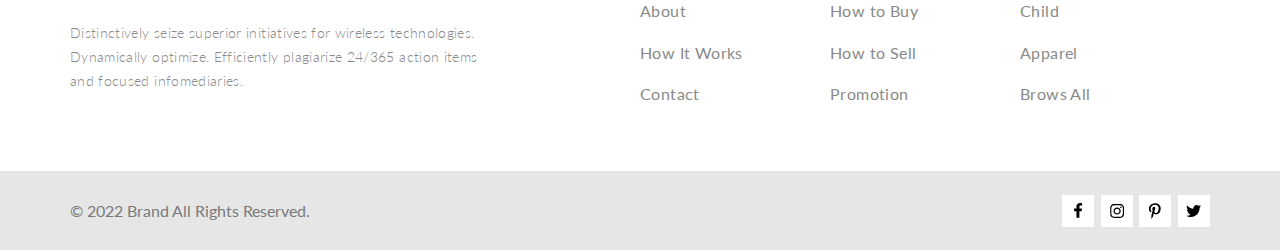
==== commit 6435f0c7: "homework 6" ====
--- a/checkout.html
+++ b/checkout.html
@@ -4,12 +4,14 @@
     <meta charset="UTF-8">
     <meta name="viewport" content="width=device-width, initial-scale=1.0">
     <link rel="stylesheet" href="style/style.css">
+    <link rel="stylesheet" href="style/checkout.css">
     <link rel="preconnect" href="https://fonts.googleapis.com">
     <link rel="preconnect" href="https://fonts.gstatic.com" crossorigin>
     <link href="https://fonts.googleapis.com/css2?family=Lato:wght@900&display=swap" rel="stylesheet">
     <link href="https://fonts.googleapis.com/css2?family=Lato:ital,wght@0,300;0,400;0,700;0,900;1,300&display=swap"
     rel="stylesheet">
-    <title>Products</title>
+    <link rel="stylesheet" href="https://cdnjs.cloudflare.com/ajax/libs/font-awesome/4.7.0/css/font-awesome.min.css">
+    <title>Checkout</title>
 </head>
 <body>
     <header>
@@ -90,8 +92,8 @@
                                 <h3 class="basket_total-heading">Total</h3>
                                 <p class="basket_total-price">$500.00</p>
                             </div>
-                            <button class="basket_box-button">Checkout</button>
-                            <button class="basket_box-button basket_box-butt2">Go to cart</button>
+                            <a href="#" class="basket_box-button">Checkout</a>
+                            <a href="shopping.html" class="basket_box-button basket_box-butt2">Go to cart</a>
                         </div>
                     </details>
                 </div>
@@ -325,12 +327,157 @@
             <div class="main-content container">
                 <h1 class="main-content_title">New Arrivals</h1>
                 <div class="main-content_nav">
-                    <a href="#" class="main-content_nav">Home/</a>
-                    <a href="#" class="main-content_nav">Men/</a>
+                    <a href="index.html" class="main-content_nav">Home/</a>
+                    <a href="product.html" class="main-content_nav">Men/</a>
                     <a href="#" class="main-content_nav main-content_current">New Arrivals</a>
                 </div>
             </div>
         </div>
     </section>
+    <section class="checkout container">
+        <details class="checkout_addres">
+            <summary class="checkout_addres-summary">01. SHIPPING ADRESS</summary>
+            <div class="checkout_addres-content">
+                <div class="checkout-quest">
+                    <p class="checkout-quest_title">CHECK AS A GUEST OR REGISTER</p>
+                    <p class="checkout-quest_text">Register with us for future convenience</p>
+                    <form action="#" class="checkout-quest_form">
+                        <div class="checkout-quest_input-wrapper">
+                            <input class="checkout-quest_input" type="radio" name="check" id="guest">
+                            <label class="checkout-quest_label" for="guest">checkout as guest</label>
+                        </div>
+                        <div class="checkout-quest_input-wrapper-register">
+                            <input class="checkout-quest_input" type="radio" name="check" id="register">
+                            <label class="checkout-quest_label" for="register">register</label>
+                        </div>
+                        <p class="checkout-quest_title">REGISTER AND SAVE TIME!</p>
+                        <p class="checkout-quest_text">Register with us for future convenience</p>
+                        <a href="#" class="checkout-quest_link">Fast and easy checkout</a>
+                        <a href="#" class="checkout-quest_link">Easy access to your order history and status</a>
+                        <button class="checkout-quest_btn">Continue</button>
+                    </form>
+                </div>
+                <div class="checkout-register">
+                    <p class="checkout-register_title">ALREADY REGISTED?</p>
+                    <p class="checkout-register_text">Please log in below</p>
+                    <form action="#" class="checkout-register_form">
+                        <p class="checkout-register_form-subtitle">EMAIL ADDRESS<sup><span>*</span></sup></p>
+                        <input type="email" name="email" class="checkout-register_input" required>
+                        <p class="checkout-register_form-subtitle">PASSWORD<sup><span>*</span></sup></p>
+                        <input type="password" name="password" class="checkout-register_input" required>
+                        <p class="checkout-register_required">* Required Fileds</p>
+                        <button type="submit" class="checkout-register_btn">Log in</button>
+                        <a href="#" class="checkout-register_link">Forgot Password ?</a>
+                    </form>
+                </div>
+            </div>
+        </details>
+        <details class="checkout_addres">
+            <summary class="checkout_addres-summary">02. BILLING INFORMATION</summary>
+            <div class="checkout_addres-content">
+                <p>Lorem ipsum, dolor sit amet consectetur adipisicing elit. Vitae odio, hic recusandae suscipit eaque dolores? Error, nobis dolore. Nihil ratione sint a harum quam eum unde dolorum nisi molestiae cupiditate facere ipsam explicabo, amet sunt mollitia eveniet ut, corrupti quo alias nemo dicta ipsa? Dolores, provident natus sed incidunt dolorum in fugit eaque aliquam excepturi doloribus. Natus quod perspiciatis ut corporis, eligendi in fuga! Ullam ad libero possimus corrupti ratione fugiat deserunt cum laborum exercitationem, debitis provident esse animi reiciendis optio! Magnam odit debitis eveniet, ad doloremque dolorem numquam natus nam nisi tempora voluptatibus quibusdam voluptas alias culpa ipsum aperiam vero officia eum molestias harum sed ipsa iure. Incidunt architecto dignissimos ab, beatae, ducimus modi ratione adipisci minus nulla dolor, esse praesentium sit autem dicta cum voluptate debitis iste. Perferendis voluptas debitis saepe libero, tempore alias, doloremque pariatur totam rem hic quaerat, necessitatibus recusandae omnis nihil consectetur nobis ratione vel.</p>
+            </div>
+        </details>
+        <details class="checkout_addres">
+            <summary class="checkout_addres-summary">03. SHIPPING INFORMATION</summary>
+            <div class="checkout_addres-content">
+                <p>Lorem ipsum, dolor sit amet consectetur adipisicing elit. Vitae odio, hic recusandae suscipit eaque dolores? Error, nobis dolore. Nihil ratione sint a harum quam eum unde dolorum nisi molestiae cupiditate facere ipsam explicabo, amet sunt mollitia eveniet ut, corrupti quo alias nemo dicta ipsa? Dolores, provident natus sed incidunt dolorum in fugit eaque aliquam excepturi doloribus. Natus quod perspiciatis ut corporis, eligendi in fuga! Ullam ad libero possimus corrupti ratione fugiat deserunt cum laborum exercitationem, debitis provident esse animi reiciendis optio! Magnam odit debitis eveniet, ad doloremque dolorem numquam natus nam nisi tempora voluptatibus quibusdam voluptas alias culpa ipsum aperiam vero officia eum molestias harum sed ipsa iure. Incidunt architecto dignissimos ab, beatae, ducimus modi ratione adipisci minus nulla dolor, esse praesentium sit autem dicta cum voluptate debitis iste. Perferendis voluptas debitis saepe libero, tempore alias, doloremque pariatur totam rem hic quaerat, necessitatibus recusandae omnis nihil consectetur nobis ratione vel.</p>
+            </div>
+        </details>
+        <details class="checkout_addres">
+            <summary class="checkout_addres-summary">04. SHIPPING METHOD</summary>
+            <div class="checkout_addres-content">
+                <p>Lorem ipsum, dolor sit amet consectetur adipisicing elit. Vitae odio, hic recusandae suscipit eaque dolores? Error, nobis dolore. Nihil ratione sint a harum quam eum unde dolorum nisi molestiae cupiditate facere ipsam explicabo, amet sunt mollitia eveniet ut, corrupti quo alias nemo dicta ipsa? Dolores, provident natus sed incidunt dolorum in fugit eaque aliquam excepturi doloribus. Natus quod perspiciatis ut corporis, eligendi in fuga! Ullam ad libero possimus corrupti ratione fugiat deserunt cum laborum exercitationem, debitis provident esse animi reiciendis optio! Magnam odit debitis eveniet, ad doloremque dolorem numquam natus nam nisi tempora voluptatibus quibusdam voluptas alias culpa ipsum aperiam vero officia eum molestias harum sed ipsa iure. Incidunt architecto dignissimos ab, beatae, ducimus modi ratione adipisci minus nulla dolor, esse praesentium sit autem dicta cum voluptate debitis iste. Perferendis voluptas debitis saepe libero, tempore alias, doloremque pariatur totam rem hic quaerat, necessitatibus recusandae omnis nihil consectetur nobis ratione vel.</p>
+            </div>
+        </details>
+        <details class="checkout_addres">
+            <summary class="checkout_addres-summary">05. PAYMENT METHOD</summary>
+            <div class="checkout_addres-content">
+                <p>Lorem ipsum, dolor sit amet consectetur adipisicing elit. Vitae odio, hic recusandae suscipit eaque dolores? Error, nobis dolore. Nihil ratione sint a harum quam eum unde dolorum nisi molestiae cupiditate facere ipsam explicabo, amet sunt mollitia eveniet ut, corrupti quo alias nemo dicta ipsa? Dolores, provident natus sed incidunt dolorum in fugit eaque aliquam excepturi doloribus. Natus quod perspiciatis ut corporis, eligendi in fuga! Ullam ad libero possimus corrupti ratione fugiat deserunt cum laborum exercitationem, debitis provident esse animi reiciendis optio! Magnam odit debitis eveniet, ad doloremque dolorem numquam natus nam nisi tempora voluptatibus quibusdam voluptas alias culpa ipsum aperiam vero officia eum molestias harum sed ipsa iure. Incidunt architecto dignissimos ab, beatae, ducimus modi ratione adipisci minus nulla dolor, esse praesentium sit autem dicta cum voluptate debitis iste. Perferendis voluptas debitis saepe libero, tempore alias, doloremque pariatur totam rem hic quaerat, necessitatibus recusandae omnis nihil consectetur nobis ratione vel.</p>
+            </div>
+        </details>
+        <details class="checkout_addres">
+            <summary class="checkout_addres-summary">06. ORDER REVIEW</summary>
+            <div class="checkout_addres-content">
+                <p>Lorem ipsum, dolor sit amet consectetur adipisicing elit. Vitae odio, hic recusandae suscipit eaque dolores? Error, nobis dolore. Nihil ratione sint a harum quam eum unde dolorum nisi molestiae cupiditate facere ipsam explicabo, amet sunt mollitia eveniet ut, corrupti quo alias nemo dicta ipsa? Dolores, provident natus sed incidunt dolorum in fugit eaque aliquam excepturi doloribus. Natus quod perspiciatis ut corporis, eligendi in fuga! Ullam ad libero possimus corrupti ratione fugiat deserunt cum laborum exercitationem, debitis provident esse animi reiciendis optio! Magnam odit debitis eveniet, ad doloremque dolorem numquam natus nam nisi tempora voluptatibus quibusdam voluptas alias culpa ipsum aperiam vero officia eum molestias harum sed ipsa iure. Incidunt architecto dignissimos ab, beatae, ducimus modi ratione adipisci minus nulla dolor, esse praesentium sit autem dicta cum voluptate debitis iste. Perferendis voluptas debitis saepe libero, tempore alias, doloremque pariatur totam rem hic quaerat, necessitatibus recusandae omnis nihil consectetur nobis ratione vel.</p>
+            </div>
+        </details>
+	</section>
+    <section class="subscribe">
+        <div class="backImg">
+            <img src="./img/backgroindInSubscribe.png" alt="">
+        </div>
+        <div class="subsConteiner container">
+            <div class="subsCard">
+                <img src="./img/ava.png" alt="">
+                <h4>“Vestibulum quis porttitor dui! Quisque viverra 
+                    nunc mi, a pulvinar purus condimentum“
+                </h4>
+            </div>
+            <div class="subsCard2">
+                <h2>Subscribe</h2>
+                <h4>FOR OUR NEWLETTER AND PROMOTION</h4>
+                <div class="searcher2">
+                    <input type="email" placeholder="      Enter Your Email">
+                    <button class="subButt">Subscribe</button>
+                </div>
+            </div>
+        </div>
+    </section>
+    <section class="top_footer">
+        <div class="top_footer_content container">
+            <div class="infoInTopFoot">
+                <div class="logo_head logoInbottom">
+                    <a class="imgLogo" href="#"><img src="img/logo.png" alt=""></a>
+                    <h1 class="logo_text">BRAN<span class="logo_span">D</span></h1>
+                </div>
+                <p class="textInInfo">
+Objectively transition extensive data rather than cross functional solutions. Monotonectally syndicate multidisciplinary materials before go forward benefits. Intrinsicly syndicate an expanded array of processes and cross-unit partnerships. 
+<br>
+<br>
+Distinctively seize superior initiatives for wireless technologies. Dynamically optimize.
+Efficiently plagiarize 24/365 action items and focused infomediaries.</p>
+            </div>
+            <div class="listTopFoot">
+                <div class="companyList UlList">
+                    <h1>Company</h1>
+                    <a href="#" class="listLink">Home</a>
+                    <a href="#" class="listLink">Shop</a>
+                    <a href="#" class="listLink">About</a>
+                    <a href="#" class="listLink">How It Works</a>
+                    <a href="#" class="listLink">Contact</a>
+                </div>
+                <div class="infoList UlList">
+                    <h1>Information</h1>
+                    <a href="#" class="listLink">Tearms & Condition</a>
+                    <a href="#" class="listLink">Privacy Policy
+                    </a>
+                    <a href="#" class="listLink">How to Buy</a>
+                    <a href="#" class="listLink">How to Sell</a>
+                    <a href="#" class="listLink">Promotion</a>
+                </div>
+                <div class="categoryList UlList">
+                    <h1>Shop Category</h1>
+                    <a href="#" class="listLink">Men</a>
+                    <a href="#" class="listLink">Women</a>
+                    <a href="#" class="listLink">Child</a>
+                    <a href="#" class="listLink">Apparel</a>
+                    <a href="#" class="listLink">Brows All</a>
+                </div>
+    
+            </div>
+        </div>
+    </section>
+    <footer>
+        <article class="foot container">
+            <p>© 2022  Brand  All Rights Reserved.</p>
+            <div class="social">
+                <img class="socialIcon" src="./img/facebook.svg" alt="">
+                <img class="socialIcon" src="/img/instagram.svg" alt="">
+                <img class="socialIcon" src="/img/pinterest.svg" alt="">
+                <img class="socialIcon" src="/img/twitter.svg" alt="">
+            </div>
+        </article>
+    </footer>
 </body>
 </html>--- a/style/style.css
+++ b/style/style.css
@@ -244,11 +244,12 @@
   color: #222222;
 }
 .basket_box-button {
-  width: 225px;
-  height: 50px;
   background: none;
-  border-color: #ff6a6a;
+  padding: 18px 0;
+  border: 1px solid #f16d7f;
+  display: block;
   color: #f26376;
+  text-align: center;
   font-size: 16px;
   font-family: Lato;
   font-style: normal;
@@ -259,7 +260,6 @@
 .basket_box-button:hover {
   background: #ff6a6a;
   color: white;
-  border: none;
 }
 .basket_box-butt2 {
   margin-top: 12px;
--- a/style/checkout.css
+++ b/style/checkout.css
@@ -0,0 +1,165 @@
+.checkout {
+  margin-top: 33px;
+}
+.checkout_addres {
+  padding-bottom: 35px;
+  border-bottom: 1px solid #eaeaea;
+  cursor: pointer;
+  margin-bottom: 33px;
+}
+.checkout_addres-content {
+  display: grid;
+  grid-template-columns: 1fr 1fr;
+}
+.checkout_addres-summary {
+  font-family: Lato;
+  font-size: 16px;
+  line-height: 1.2;
+  font-weight: 700;
+  text-transform: uppercase;
+  color: #222222;
+  display: flex;
+}
+
+.checkout-quest {
+  margin-left: 35px;
+  font-family: Lato;
+}
+.checkout-quest_title {
+  font-size: 13px;
+  line-height: 1.2;
+  font-weight: 400;
+  text-transform: uppercase;
+  color: #222222;
+  margin-top: 24px;
+  margin-bottom: 15px;
+}
+.checkout-quest_text {
+  font-size: 13px;
+  line-height: 20px;
+  font-weight: 400;
+  color: #b3b2b2;
+  margin-bottom: 34px;
+}
+.checkout-quest_link {
+  display: block;
+  text-decoration: none;
+  font-size: 13px;
+  line-height: 1.54;
+  color: #b3b2b2;
+  transition: color 0.2s;
+}
+.checkout-quest_link:before {
+  content: "\f101";
+  font-family: "fontAwesome";
+  margin-right: 8px;
+}
+.checkout-quest_link:hover {
+  color: red;
+}
+.checkout-quest_btn {
+  margin-top: 38px;
+  padding: 19px 54px;
+  border: solid 1px #eaeaea;
+  font-size: 14px;
+  font-weight: bold;
+  color: #4a4a4a;
+  text-transform: uppercase;
+  background-color: #fff;
+}
+.checkout-quest_btn:hover {
+  color: #fff;
+  background-color: red;
+}
+.checkout-quest_input {
+  font-family: Lato;
+  font-size: 12px;
+  line-height: 1.2;
+  font-weight: 400;
+  text-transform: uppercase;
+  color: #222222;
+  cursor: pointer;
+}
+.checkout-quest_label {
+  font-family: Lato;
+  font-size: 12px;
+  line-height: 1.2;
+  font-weight: 400;
+  text-transform: uppercase;
+  color: #222222;
+  margin-left: 14px;
+  cursor: pointer;
+}
+.checkout-quest_input-wrapper {
+  margin-bottom: 20px;
+}
+.checkout-quest_input-wrapper-register {
+  margin-bottom: 33px;
+}
+
+.checkout-register {
+  font-family: Lato;
+}
+.checkout-register_title {
+  font-size: 13px;
+  line-height: 1.2;
+  font-weight: 400;
+  text-transform: uppercase;
+  color: #222222;
+  margin-top: 24px;
+  margin-bottom: 15px;
+}
+.checkout-register_text {
+  font-size: 13px;
+  line-height: 20px;
+  font-weight: 400;
+  color: #b3b2b2;
+  margin-bottom: 27px;
+}
+.checkout-register_form-subtitle {
+  font-size: 12px;
+  color: #222222;
+  margin-bottom: 16px;
+}
+.checkout-register_form-subtitle sup {
+  vertical-align: baseline;
+}
+.checkout-register_form-subtitle span {
+  color: #ff0d0d;
+  font-size: 17px;
+}
+.checkout-register_input {
+  width: 390px;
+  margin-bottom: 23px;
+  border: solid 1px #eaeaea;
+  padding: 14px;
+}
+.checkout-register_required {
+  font-size: 13px;
+  color: #ff0d0d;
+  margin-bottom: 30px;
+}
+.checkout-register_btn {
+  border: solid 1px #eaeaea;
+  background-color: #ffffff;
+  font-size: 14px;
+  font-weight: bold;
+  color: #4a4a4a;
+  padding: 20px 55px;
+  margin-right: 32px;
+  transition: all 0.2s;
+  cursor: pointer;
+}
+.checkout-register_btn:hover {
+  color: #fff;
+  background-color: red;
+}
+.checkout-register_link {
+  text-decoration: none;
+  font-size: 14px;
+  color: #222222;
+  transition: color 0.2s;
+}
+.checkout-register_link:hover {
+  color: red;
+}/*# sourceMappingURL=checkout.css.map */